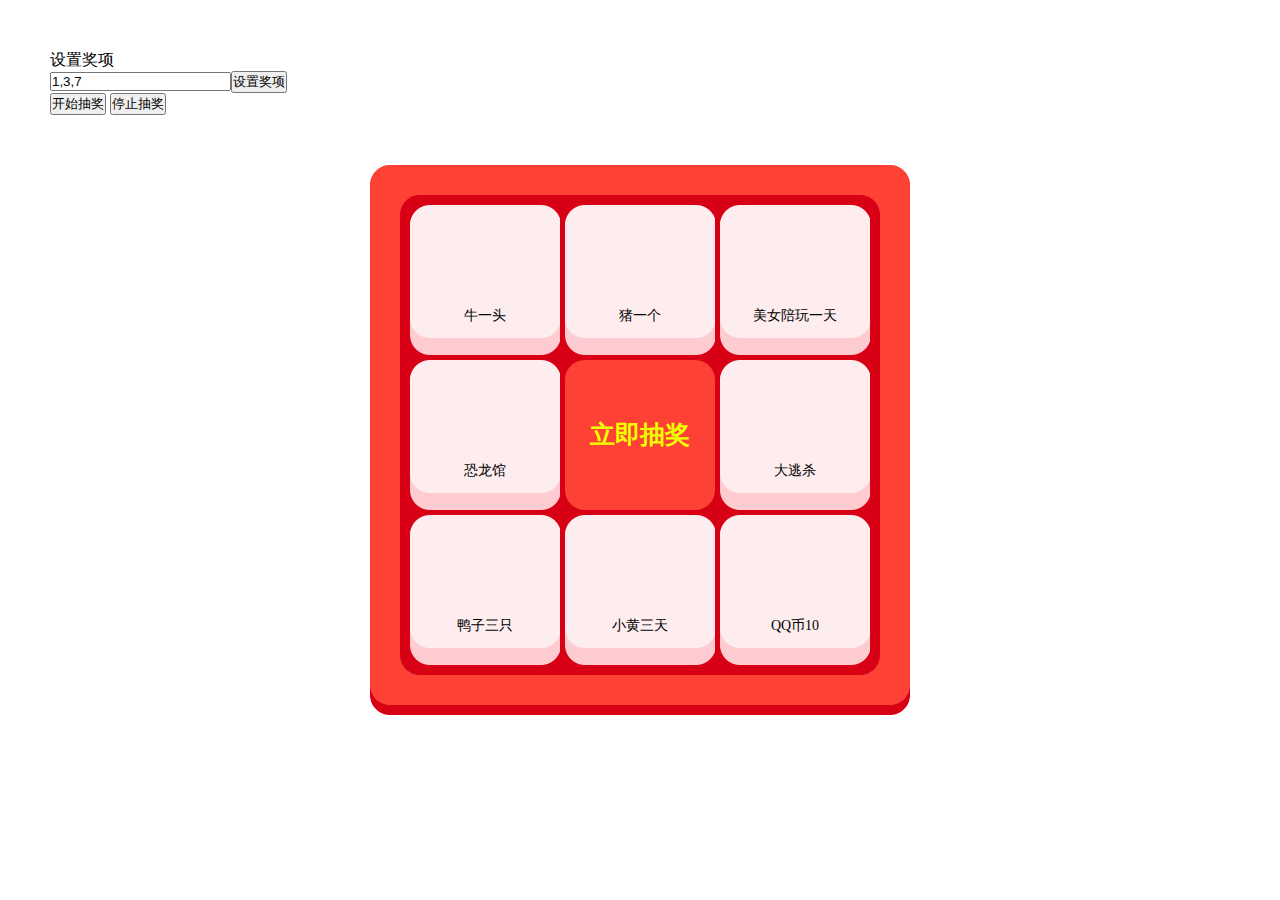
==== index.html @ 093dcb08 "初始化" ====
<!DOCTYPE html>
<html lang="en">

<head>
    <meta charset="UTF-8">
    <meta name="viewport" content="width=device-width, initial-scale=1.0">
    <meta http-equiv="X-UA-Compatible" content="ie=edge">
    <title>抽奖</title>
    <link rel="stylesheet" type="text/css" href="style.css">
</head>

<body>

    <div style="margin:50px">
        <p>设置奖项<br/>
            <input id='prizes' value="1,3,7"><input type="button" id='btnSetPrize' value="设置奖项" /></p>
        <input id='btnStart' type="button" value="开始抽奖" />
        <input id='btnStop' type="button" value="停止抽奖" />
    </div>


    <div class="draw" id="lottery">
        <table>
            <tr>
                <td class="item lottery-unit lottery-unit-0">
                    <div class="img">
                        
                    </div>
                    <span class="name">牛一头</span>
                </td>
                <td class="gap"></td>
                <td class="item lottery-unit lottery-unit-1">
                    <div class="img">
                    </div>
                    <span class="name">猪一个</span>
                </td>
                <td class="gap"></td>
                <td class="item lottery-unit lottery-unit-2">
                    <div class="img">
                     
                    </div>
                    <span class="name">美女陪玩一天</span>
                </td>
            </tr>
            <tr>
                <td class="gap-2" colspan="5"></td>
            </tr>
            <tr>
                <td class="item lottery-unit lottery-unit-7">
                    <div class="img">
                        
                    </div>
                    <span class="name">恐龙馆</span>
                </td>
                <td class="gap"></td>
                <td class=""><a class="draw-btn" id="draw-btn" href="javascript:">立即抽奖</a></td>
                <td class="gap"></td>
                <td class="item lottery-unit lottery-unit-3">
                    <div class="img">
                       
                    </div>
                    <span class="name">大逃杀</span>
                </td>
            </tr>
            <tr>
                <td class="gap-2" colspan="5"></td>
            </tr>
            <tr>
                <td class="item lottery-unit lottery-unit-6">
                    <div class="img">
                        
                    </div>
                    <span class="name">鸭子三只</span>
                </td>
                <td class="gap"></td>
                <td class="item lottery-unit lottery-unit-5">
                    <div class="img">
                      
                    </div>
                    <span class="name">小黄三天</span>
                </td>
                <td class="gap"></td>
                <td class="item lottery-unit lottery-unit-4">
                    <div class="img">
                        
                    </div>
                    <span class="name">QQ币10</span>
                </td>
            </tr>
        </table>
    </div>


    <script src="./js/jquery.min.js"></script>
    <script src="./lottery.js"></script>
    <script>
        var btnStart = document.getElementById('btnStart')
        var btnSetPrize = document.getElementById('btnSetPrize')
        var btnDraw = document.getElementById('draw-btn')
        var inputPrizes = document.getElementById('prizes')
        var lotteryEl = $('#lottery')

        var options = {
        }

        var lottery = new Lottery(options)
        lottery.onStart = function (ins, index, cycle) {
            lotteryEl.find('.lottery-unit').removeClass('active');
            lotteryEl.find('.lottery-unit.lottery-unit-' + index).addClass('active');
            console.log('start....', index, cycle)
        }

        lottery.onUpdate = function (ins, index, times) {
            lotteryEl.find('.lottery-unit').removeClass('active');
            lotteryEl.find('.lottery-unit.lottery-unit-' + index).addClass('active');
            //console.log('onUpdate', index, times)
        }

        lottery.onEnded = function (ins, index, prizeIndexes) {
            lotteryEl.find('.lottery-unit').removeClass('active');
            lotteryEl.find('.lottery-unit.lottery-unit-' + index).addClass('active');
            console.log('ended', index, prizeIndexes)
        }

        lottery.onError = function (ins, code, message) {
            console.log('onError', code, message)
        }

        btnStart.addEventListener('click', function () {
            lottery.start()
        })

        btnDraw.addEventListener('click', function () {
            lottery.start()
        })

        btnStop.addEventListener('click', function () {
            lottery.stop()
        })

        btnSetPrize.addEventListener('click', function () {
            setPrize()
        })

        function setPrize() {
            var val = inputPrizes.value
            var values = val.split(',')
            var prizes = values.filter(v => {
                return Number.isInteger(+v) && Number.parseInt(v) <= 7
            }).map(v => {
                return Number.parseInt(v)
            })
            lottery.setPrize(prizes)
        }

    </script>
</body>

</html>
---- style.css ----
* {
    margin: 0;
    padding: 0;
}

table {
    border-spacing: 0;
    border-collapse: collapse;
    text-align: center;
}

.draw {
    width: 460px;
    height: 470px;
    margin: 0 auto;
    padding: 40px;
    background-image: url(images/bg.png);
}

.draw .item {
    width: 150px;
    height: 150px;
    background-image: url(images/bg1.png);
}

.draw .item.active {
    background-image: url(images/bg2.png);
}

.draw .img {
    display: table-cell;
    width: 150px;
    height: 61px;
    vertical-align: middle;
    text-align: center;
}

.draw .img img {
    vertical-align: top;
}

.draw .gap {
    width: 5px;
}

.draw .gap-2 {
    height: 5px;
}

.draw .name {
    display: block;
    margin-top: 10px;
    font-size: 14px;
}

.draw .draw-btn {
    display: block;
    height: 150px;
    line-height: 150px;
    border-radius: 20px;
    font-size: 25px;
    font-weight: 700;
    color: #f0ff00;
    background-color: #fe4135;
    text-decoration: none;
}

.draw .draw-btn:hover {
    background-color: #fe8d85;
}
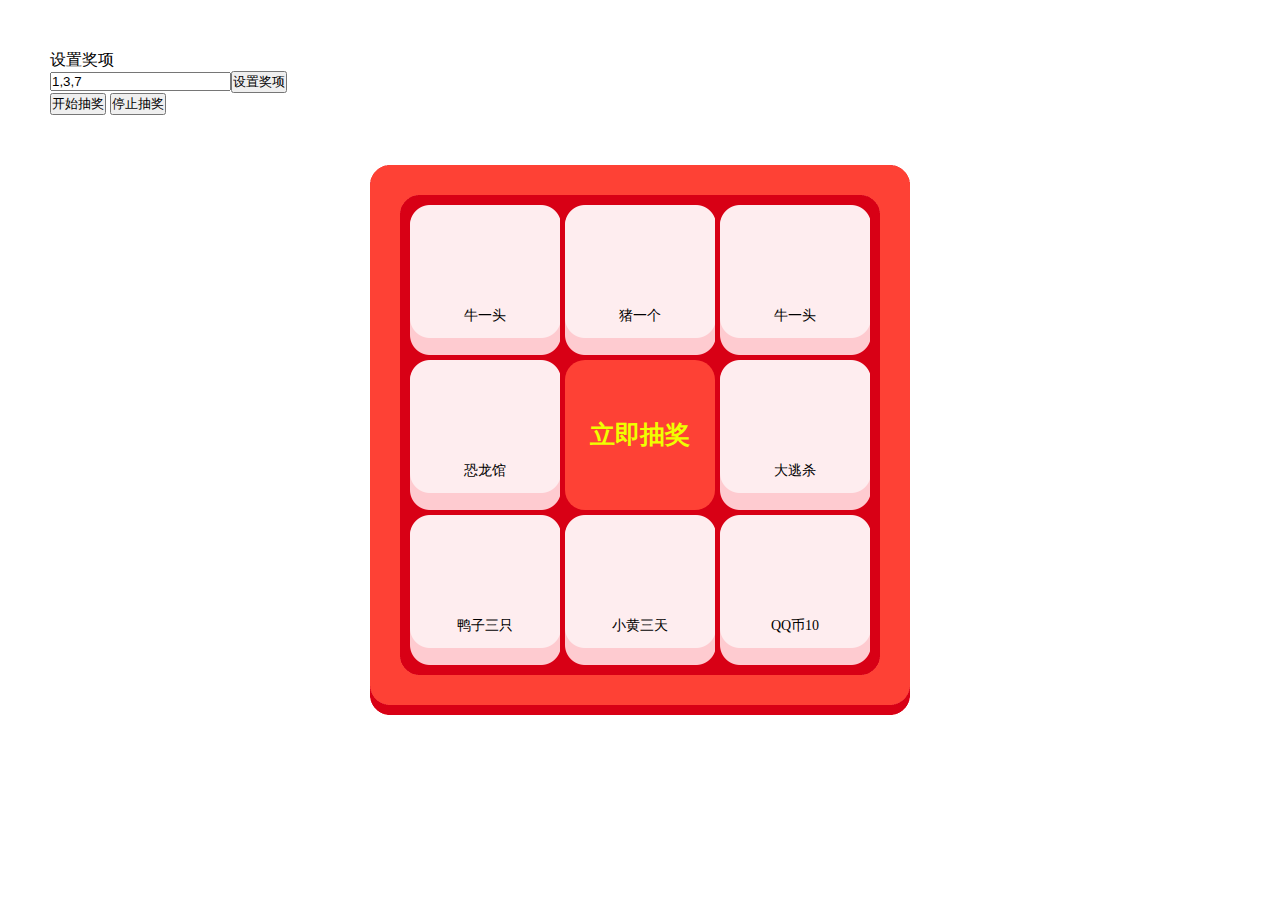
==== commit f9a155a7: "修改一点代码" ====
--- a/index.html
+++ b/index.html
@@ -39,7 +39,7 @@
                     <div class="img">
                      
                     </div>
-                    <span class="name">美女陪玩一天</span>
+                    <span class="name">牛一头</span>
                 </td>
             </tr>
             <tr>
